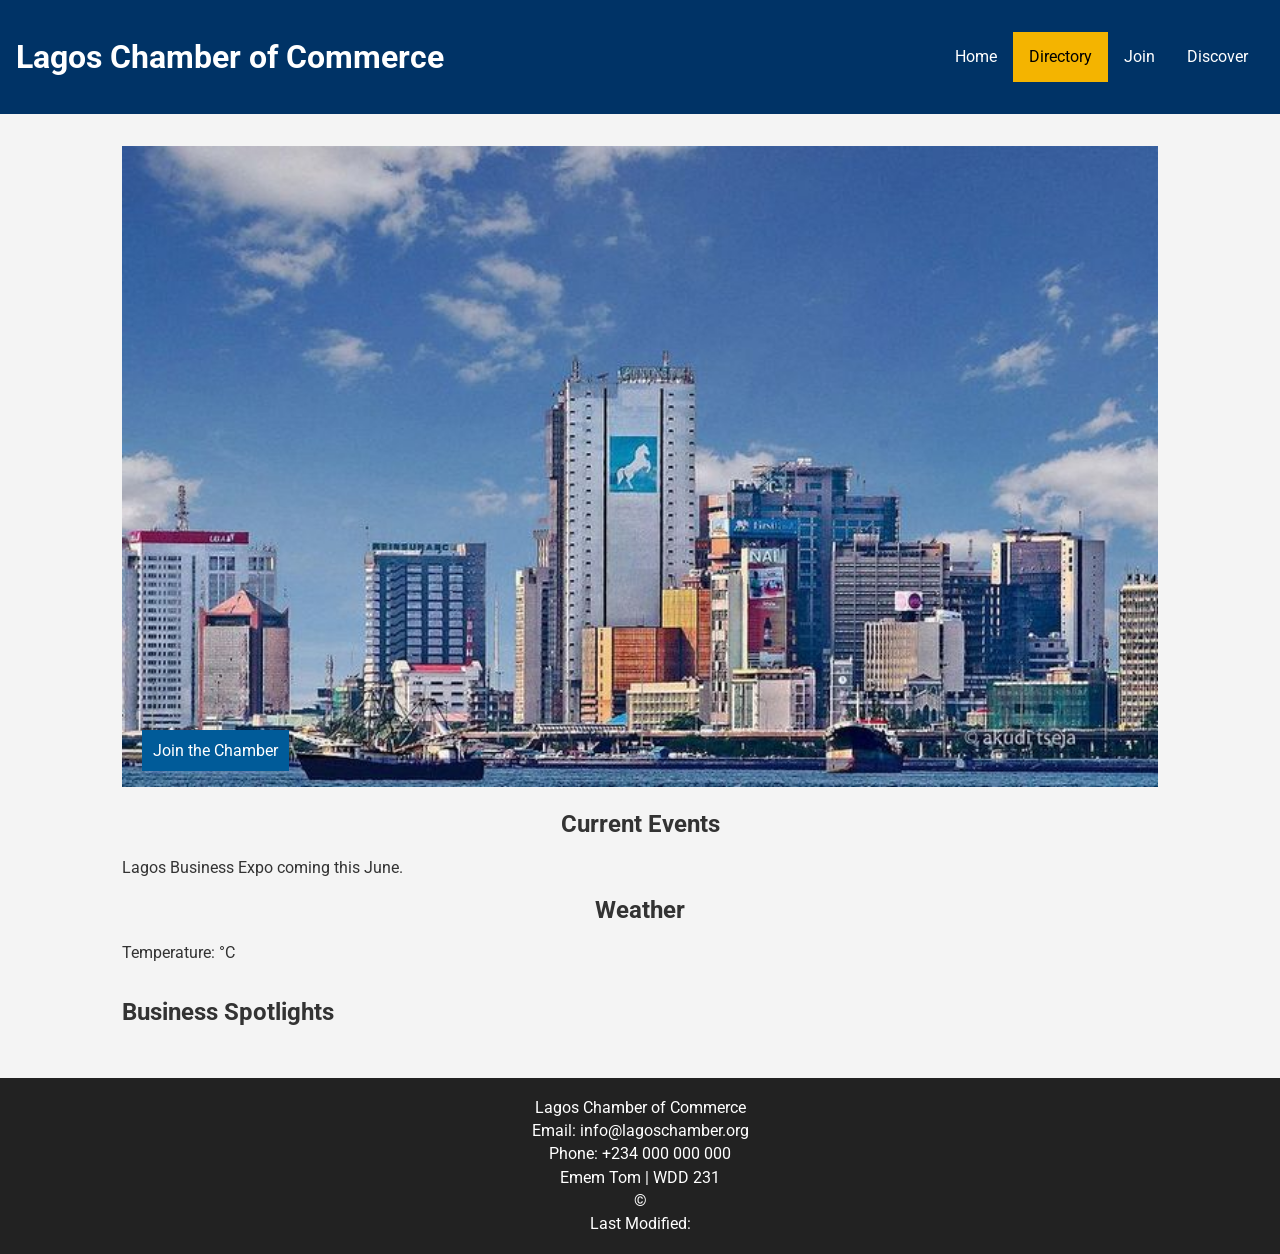
==== chamber/index.html @ 5e9a1094 "feat: Build Chamber of Commerce home and directory pages with weather & spotlight features - Created" ====
<!DOCTYPE html>
<html lang="en">

<head>

    <meta charset="UTF-8">
    <meta name="viewport" content="width=device-width, initial-scale=1.0">
    <meta name="description"
        content="Project for WDD231 Web Frontend Development I course.Business directory for the Lagos Chamber of Commerce by Tom Emem.">
    <meta name="author" content="Emem Tom">
    <title>Lagos Chamber of Commerce Directory</title>

    <link rel="preconnect" href="https://fonts.googleapis.com">
    <link rel="preconnect" href="https://fonts.gstatic.com" crossorigin>
    <link href="https://fonts.googleapis.com/css2?family=Roboto:wght@400;700&display=swap" rel="stylesheet">

    <link rel="icon" href="images/favicon.ico">

    <meta property="og:title" content="Lagos Chamber Directory">
    <meta property="og:description" content="Explore businesses in the Lagos Chamber of Commerce">
    <meta property="og:image" content="https://tomememstudio.github.io/wdd231/chamber/images/chamber.jpg">
    <meta property="og:url" content="https://tomememstudio.github.io/wdd231/chamber/directory.html">

    <link rel="stylesheet" href="styles/directorynormalize.css">
    <link rel="stylesheet" href="styles/directorysmall.css">
    <link rel="stylesheet" href="styles/directorylarger.css">
    <script src="scripts/home.mjs" defer></script>

</head>

<body>

    <header>
        <h1>Lagos Chamber of Commerce</h1>

        <nav>
            <ul>
                <li><a href="index.html">Home</a></li>
                <li><a href="directory.html" class="active">Directory</a></li>
                <li><a href="#">Join</a></li>
                <li><a href="#">Discover</a></li>
            </ul>
        </nav>
    </header>

    <main>
<section class="hero">
    <img src="images/lagos.jpg" alt="Lagos city skyline">
    <a href="#" class="cta">Join the Chamber</a>
</section>

<section class="events">
    <h2>Current Events</h2>
    <p>Lagos Business Expo coming this June.</p>
</section>

<section class="weather">
    <h2>Weather</h2>
    <p>Temperature: <span id="temp"></span>°C</p>
    <p id="desc"></p>
    <div id="forecast"></div>
</section>

<section class="spotlights">
    <h2>Business Spotlights</h2>
    <div id="spotlight-container"></div>
</section>


    </main>

    <footer>

        <p>Lagos Chamber of Commerce</p>
        <p>Email: info@lagoschamber.org</p>
        <p>Phone: +234 000 000 000</p>

        <p>Emem Tom | WDD 231</p>

        <p>© <span id="year"></span></p>
        <p>Last Modified: <span id="lastModified"></span></p>

    </footer>

</body>

</html>
---- chamber/styles/directorynormalize.css ----
/* normalize.css */

/* Document */
html {
    line-height: 1.15;
    -webkit-text-size-adjust: 100%;
}

/* Sections */
body {
    margin: 0;
}

/* Headings */
h1 {
    font-size: 2em;
    margin: 0.67em 0;
}

/* Grouping content */
hr {
    box-sizing: content-box;
    height: 0;
    overflow: visible;
}

/* Text-level semantics */
a {
    background-color: transparent;
}

/* Embedded content */
img {
    border-style: none;
}

/* Forms */
button,
input,
optgroup,
select,
textarea {
    font-family: inherit;
    font-size: 100%;
    margin: 0;
}

/* Buttons */
button {
    appearance: none;
    -webkit-appearance: none;
    -moz-appearance: none;
}

/* Tables */
table {
    border-collapse: collapse;
    border-spacing: 0;
}
---- chamber/styles/directorysmall.css ----
:root {
    --primary: #003366;
    --secondary: #f4f4f4;
    --accent: #f4b400;
    --text: #333;
}

* {
    box-sizing: border-box;
}

body {
    font-family: 'Roboto', sans-serif;
    margin: 0;
    background: var(--secondary);
    color: var(--text);
}

header {
    background: var(--primary);
    color: white;
    padding: 1rem;
    text-align: center;
}

header h1 {
    margin: 0;
}

nav ul {
    list-style: none;
    padding: 0;
    margin-top: 1rem;
}

nav li {
    border-top: 1px solid rgba(255, 255, 255, 0.3);
}

nav a {
    display: block;
    padding: .8rem;
    text-decoration: none;
    color: white;
}

nav a:hover {
    background: var(--accent);
    color: black;
}

main {
    padding: 1rem;
    max-width: 1100px;
    margin: auto;
}
.hero {
    position: relative;
}

.hero img {
    width: 100%;
    height: auto;
}

.cta {
    position: absolute;
    bottom: 20px;
    left: 20px;
    background: #005b99;
    color: white;
    padding: 0.7rem;
    text-decoration: none;
}

.spotlights {
    display: flex;
    flex-direction: column;
    gap: 1rem;
}

h2 {
    text-align: center;
}

.menu {
    display: flex;
    justify-content: center;
    gap: 1rem;
    margin: 1rem 0;
}

.menu button {
    padding: .6rem 1rem;
    border: none;
    background: var(--primary);
    color: white;
    cursor: pointer;
}

.menu button:hover {
    background: var(--accent);
}

#members.grid {
    display: grid;
    grid-template-columns: 1fr;
    gap: 1rem;
}

.card {
    background: white;
    border-radius: 6px;
    padding: 1rem;
    text-align: center;
}
.card img {
    width: 100%;
    max-width: 250px;
    height: 180px;
    object-fit: cover;
    border-radius: 6px;
    display: block;
    margin: 0 auto;
}

.card h3 {
    margin: .5rem 0;
}
.active {
    background: var(--accent);
    color: black;
}
/* ---------- LIST VIEW ---------- */

#members.list {
    display: block;
}

#members.list .card {
    text-align: left;
    border-bottom: 1px solid #ccc;
}

#members.list img {
    display: none;
}

/* ---------- FOOTER ---------- */

footer {
    background: #222;
    color: white;
    text-align: center;
    padding: 1rem;
}

footer p {
    margin: .3rem;
}
---- chamber/styles/directorylarger.css ----
@media screen and (min-width: 640px) {
    
    header {
        display: flex;
        justify-content: space-between;
        align-items: center;
    }

    nav ul {
        display: flex;
    }

    nav li {
        border: none;
    }

    nav a {
        padding: 1rem;
    }

    #members.grid {
        grid-template-columns: repeat(2, 1fr);
    }

}

@media screen and (min-width: 900px) {

    #members.grid {
        grid-template-columns: repeat(3, 1fr);
    }

    .card:hover {
        transform: scale(1.03);
        transition: 0.3s;
    }

    main {
        padding: 2rem;
    }

}

@media (min-width: 768px) {
    .spotlights {
        flex-direction: row;
    }
}
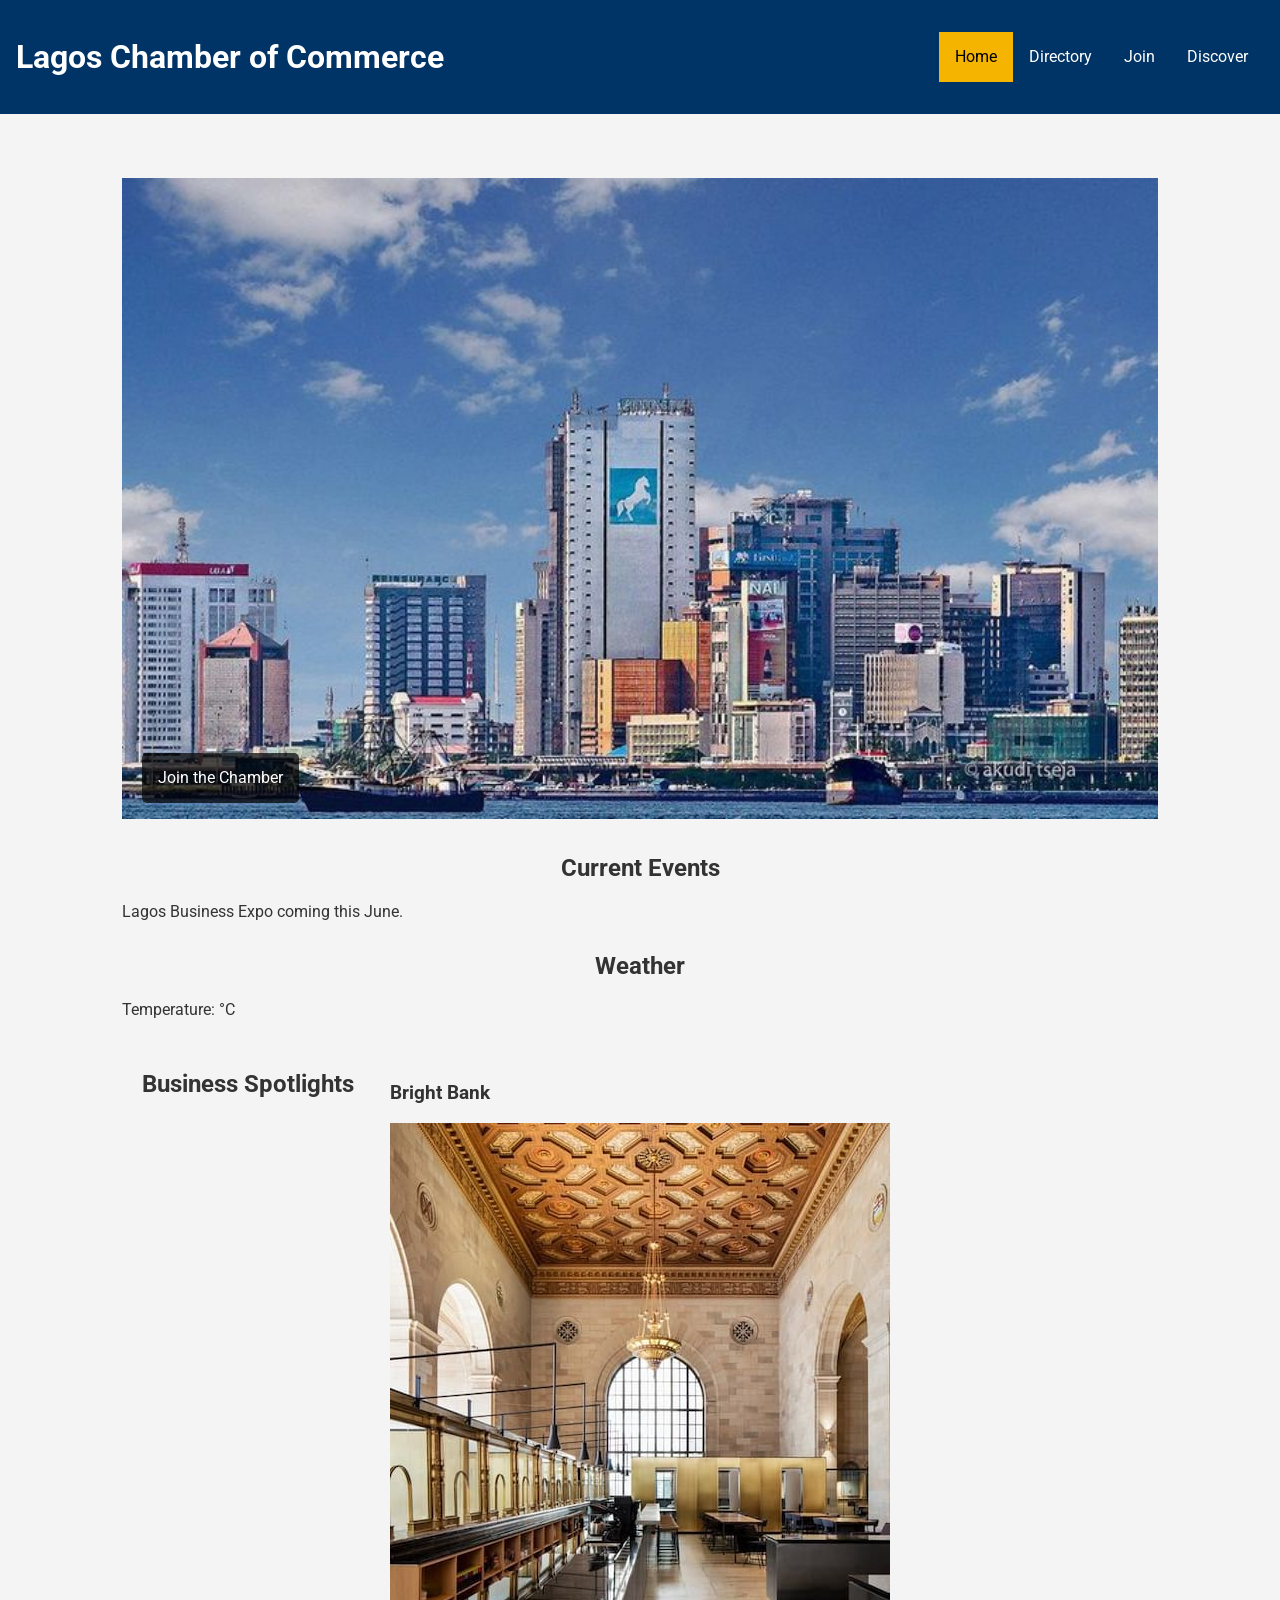
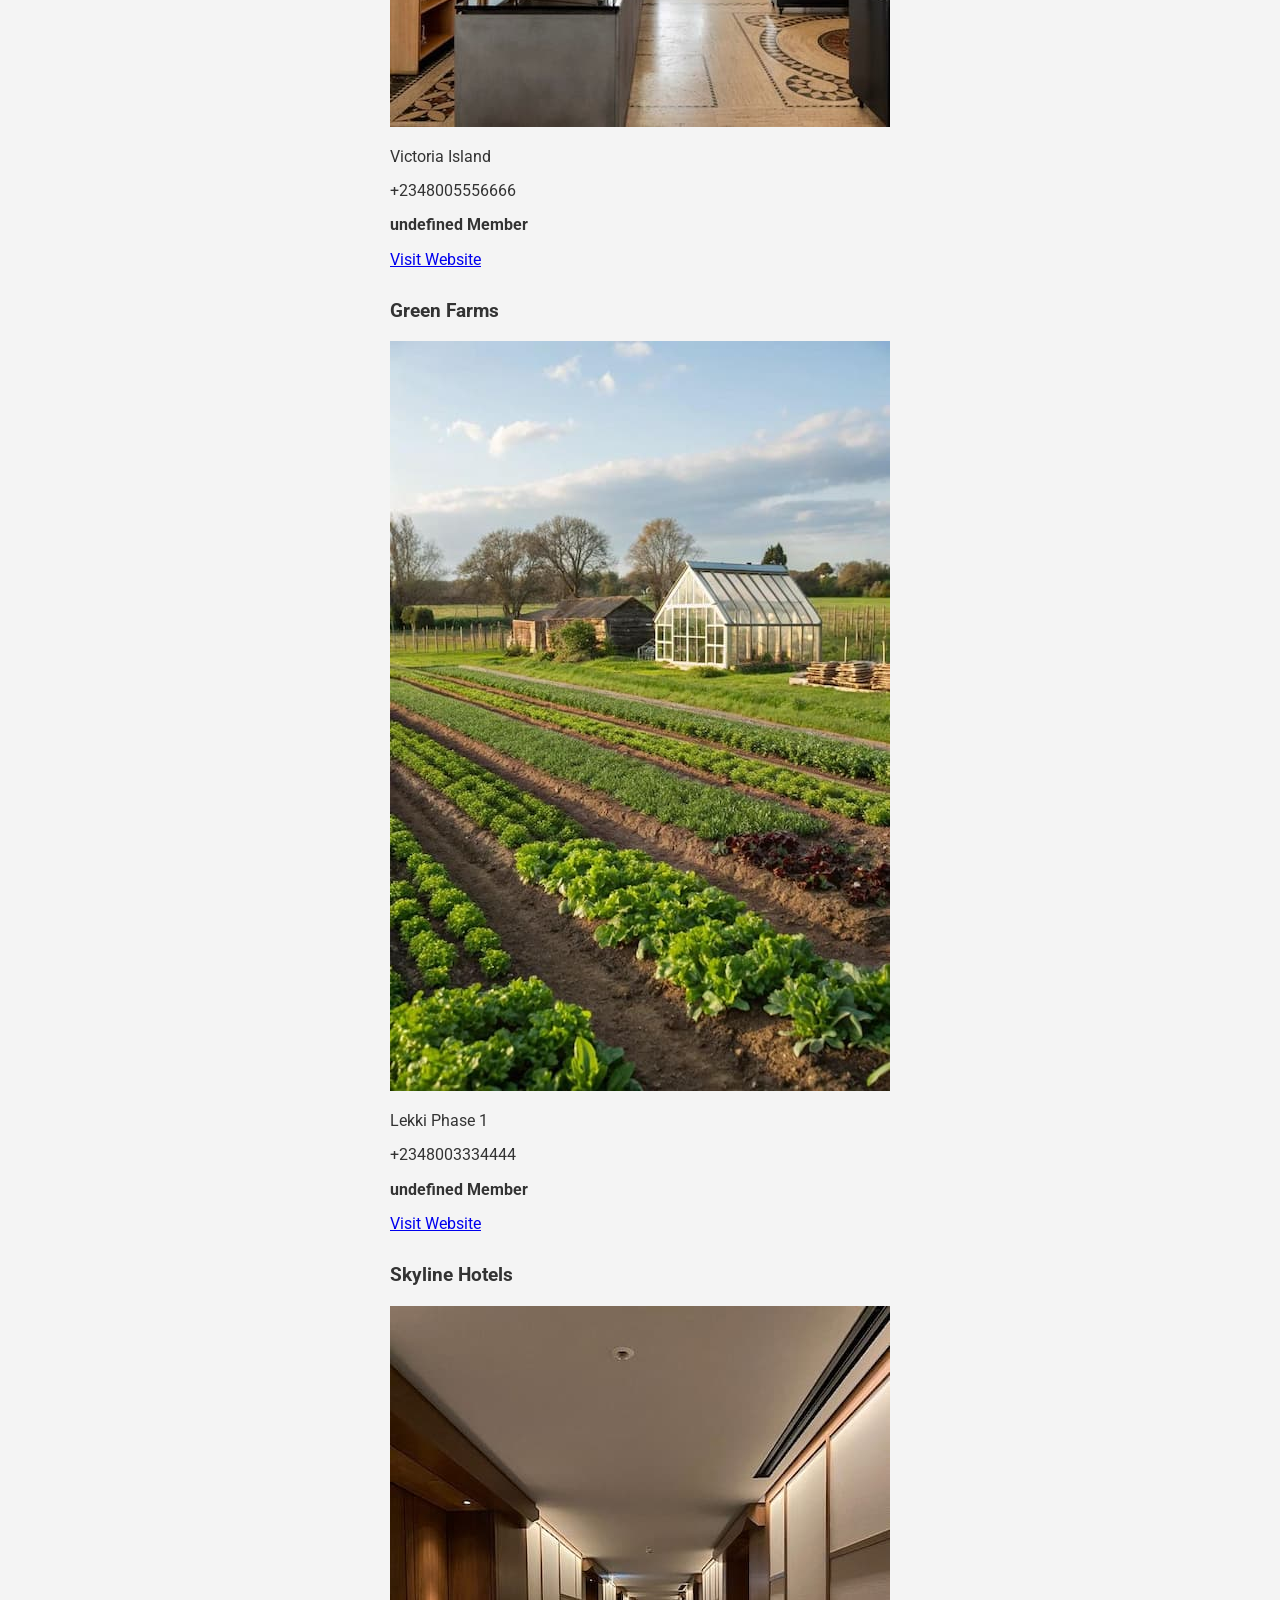
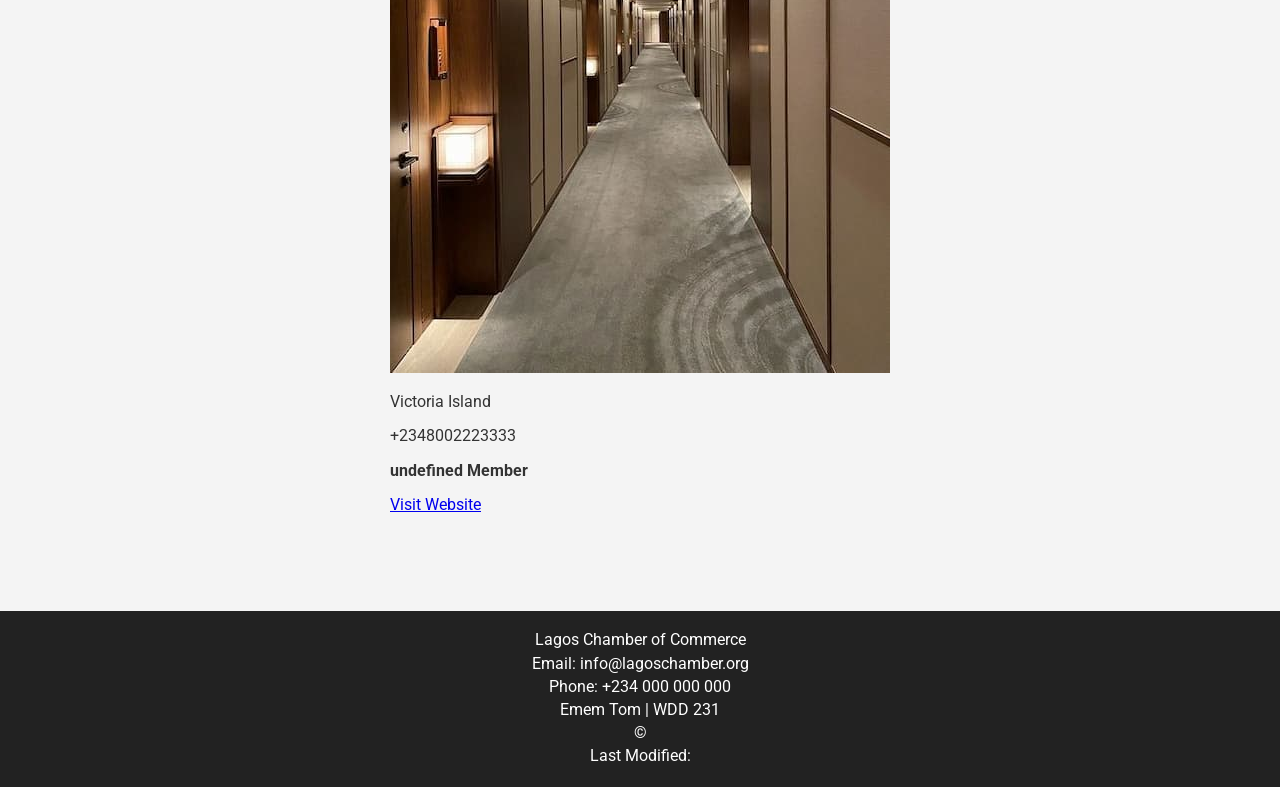
==== commit f0e5437f: "- Added dialog element to display course details dynamically - Created reusable modal structure with" ====
--- a/chamber/index.html
+++ b/chamber/index.html
@@ -35,8 +35,8 @@
 
         <nav>
             <ul>
-                <li><a href="index.html">Home</a></li>
-                <li><a href="directory.html" class="active">Directory</a></li>
+                <li><a href="index.html" class="active">Home</a></li>
+                <li><a href="directory.html">Directory</a></li>
                 <li><a href="#">Join</a></li>
                 <li><a href="#">Discover</a></li>
             </ul>
--- a/chamber/styles/directorysmall.css
+++ b/chamber/styles/directorysmall.css
@@ -157,4 +157,18 @@
 
 footer p {
     margin: .3rem;
+}
+.cta {
+    position: absolute;
+    bottom: 20px;
+}
+
+.cta {
+    background: rgba(0, 0, 0, 0.7);
+    padding: 1rem;
+    border-radius: 5px;
+}
+
+section {
+    margin: 2rem 0;
 }
--- a/chamber/styles/directorylarger.css
+++ b/chamber/styles/directorylarger.css
@@ -45,4 +45,11 @@
     .spotlights {
         flex-direction: row;
     }
+}
+@media (min-width: 768px) {
+    .spotlights {
+        display: grid;
+        grid-template-columns: repeat(3, 1fr);
+        gap: 1rem;
+    }
 }
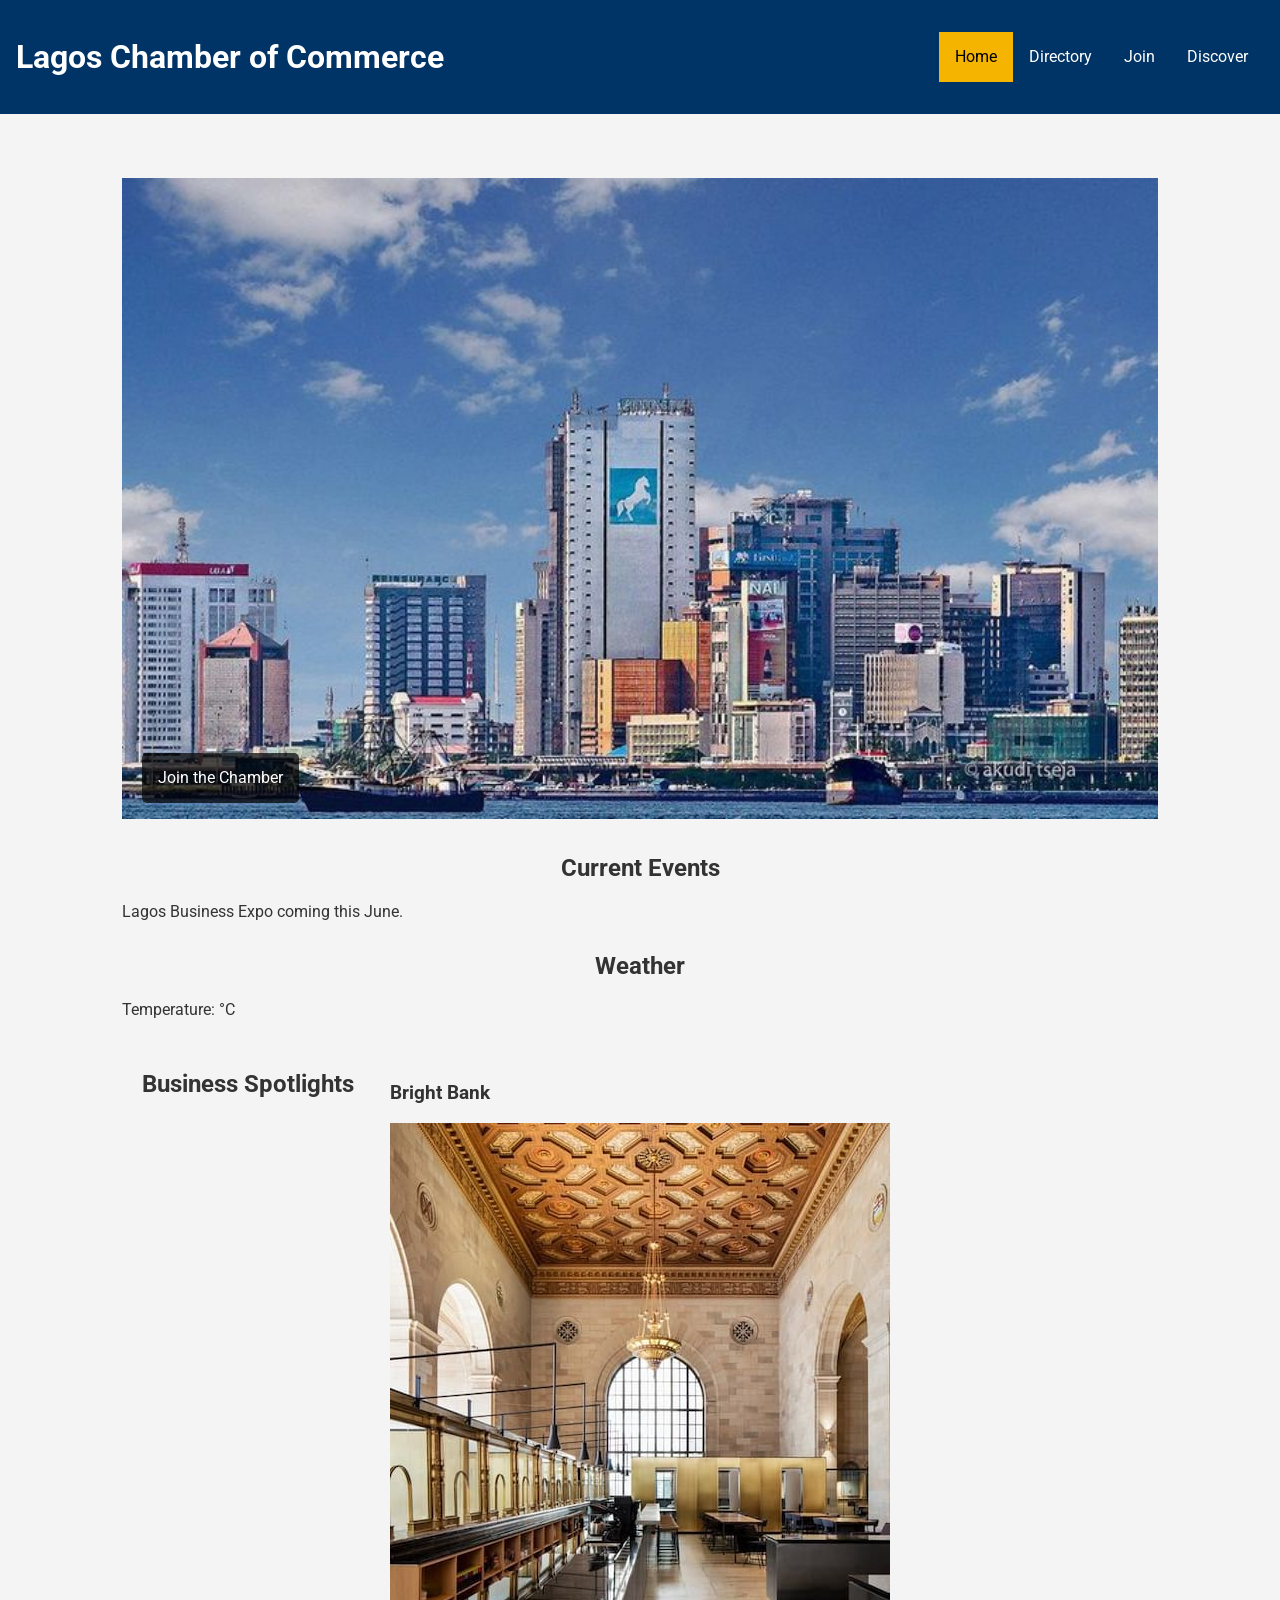
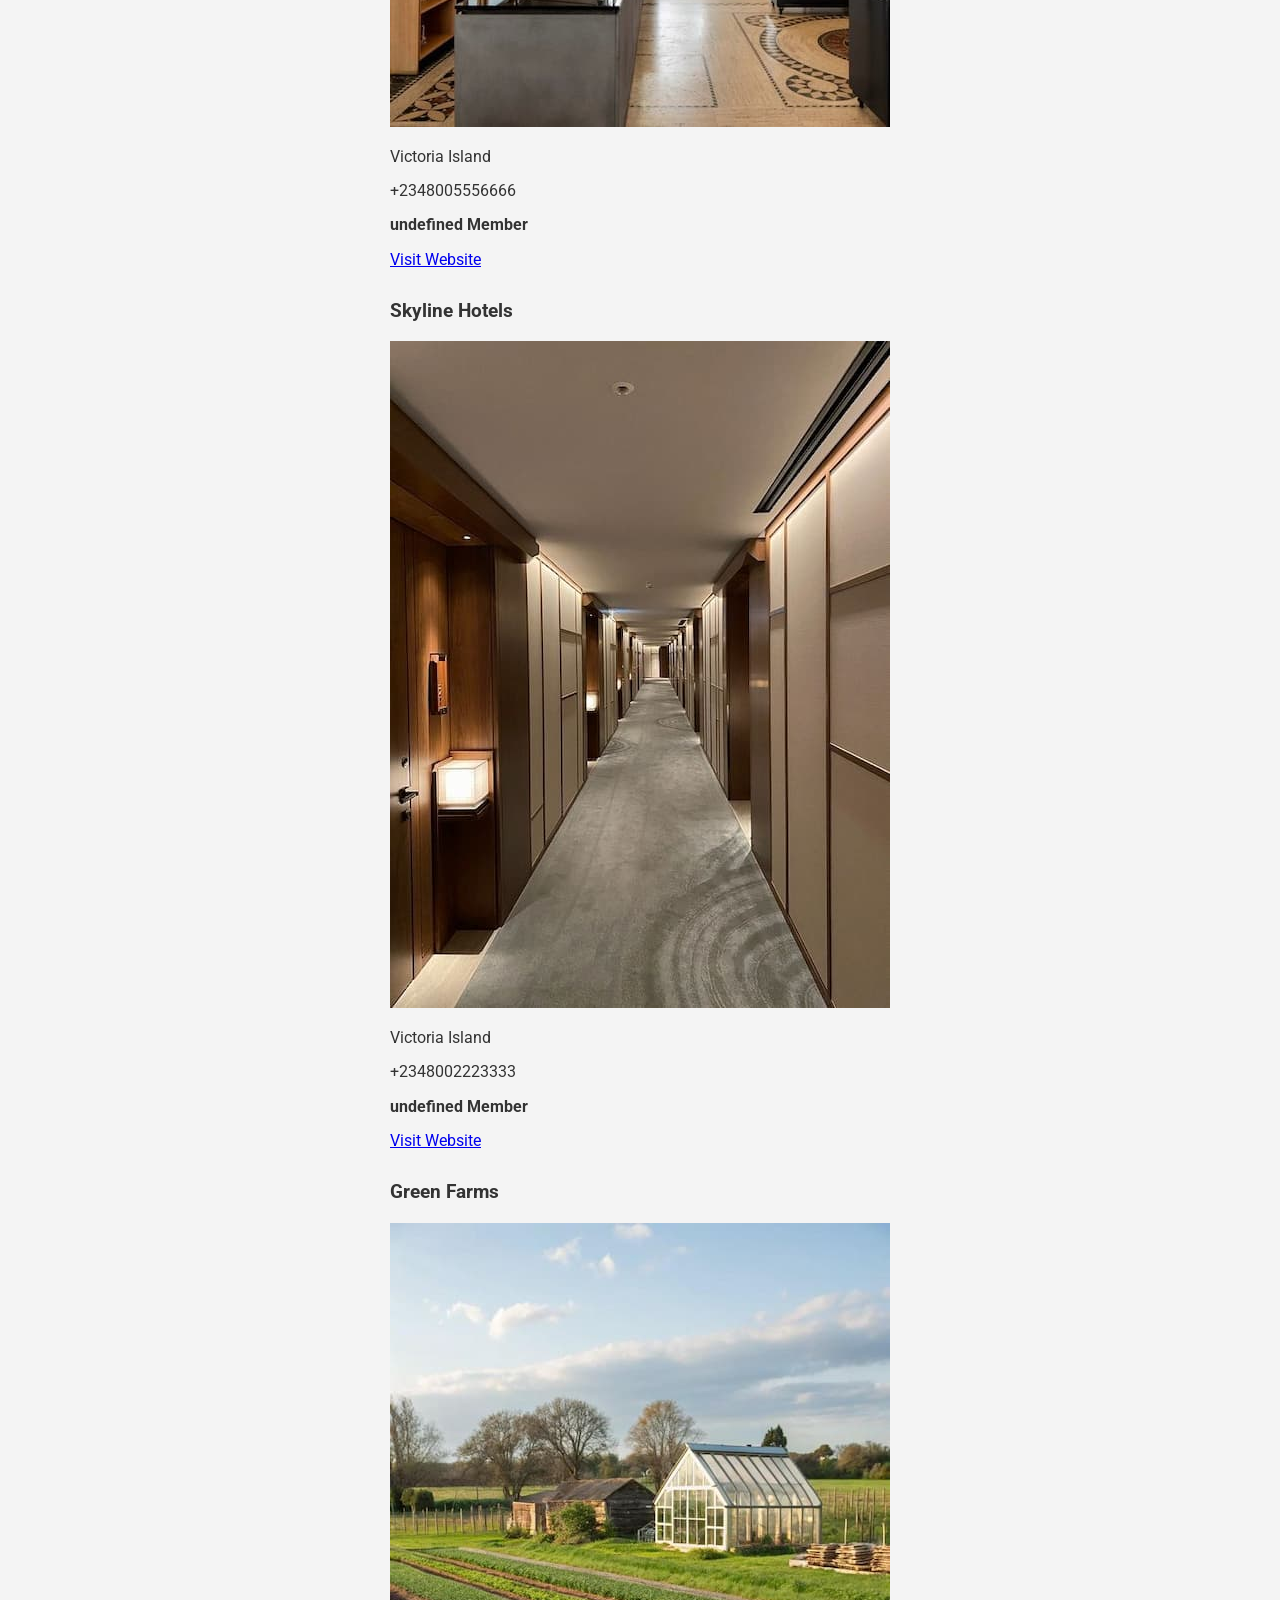
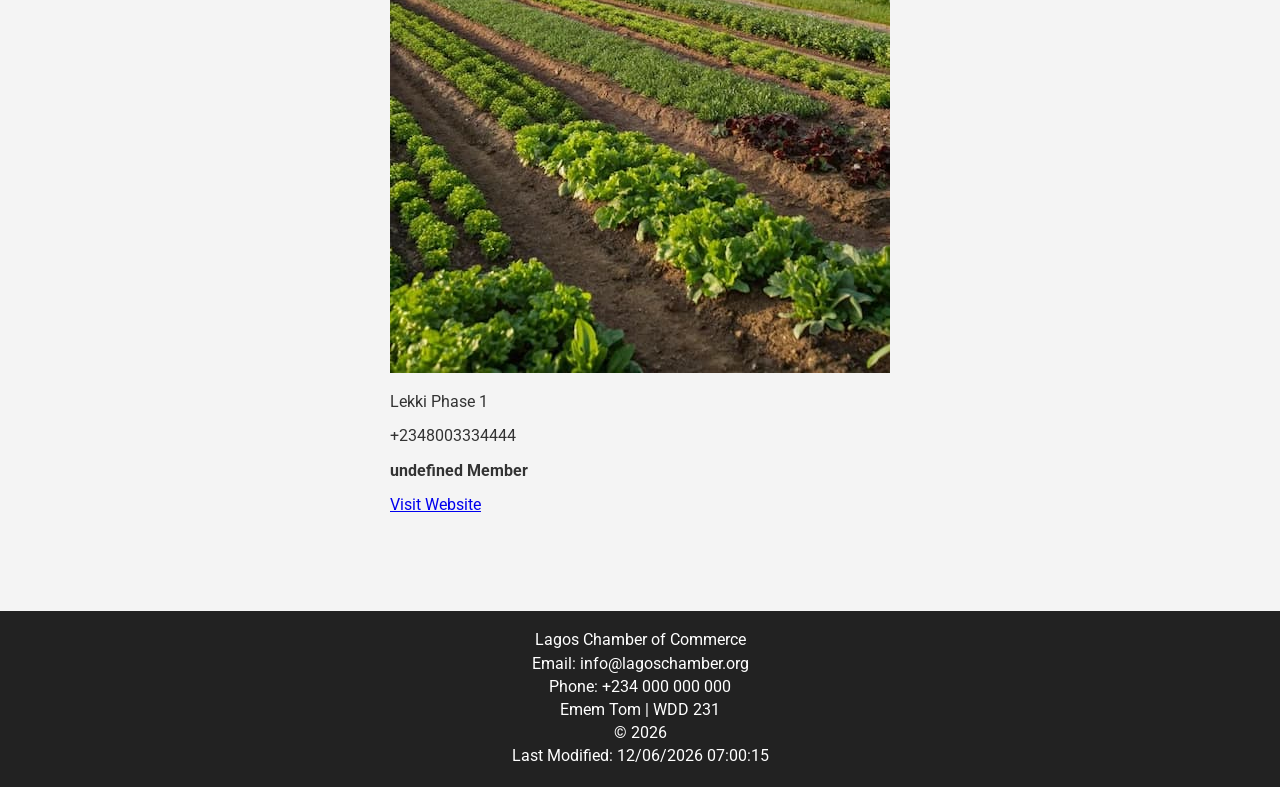
==== commit 7cae9d5f: "feat: add chamber join page with membership form and modals - created join.html with membership appl" ====
--- a/chamber/index.html
+++ b/chamber/index.html
@@ -37,7 +37,7 @@
             <ul>
                 <li><a href="index.html" class="active">Home</a></li>
                 <li><a href="directory.html">Directory</a></li>
-                <li><a href="#">Join</a></li>
+                <li><a href="join.html">Join</a></li>
                 <li><a href="#">Discover</a></li>
             </ul>
         </nav>
--- a/chamber/styles/directorysmall.css
+++ b/chamber/styles/directorysmall.css
@@ -171,4 +171,52 @@
 
 section {
     margin: 2rem 0;
+}
+.join-container {
+    display: flex;
+    flex-direction: column;
+    gap: 2rem;
+}
+
+form {
+    display: flex;
+    flex-direction: column;
+    gap: 1rem;
+}
+
+.membership-cards {
+    display: flex;
+    flex-direction: column;
+    gap: 1rem;
+}
+
+.card {
+    border: 1px solid #ccc;
+    padding: 1rem;
+    border-radius: 8px;
+    background: white;
+    text-align: center;
+
+    opacity: 0;
+    transform: translateY(20px);
+    animation: cardFade 1s forwards;
+}
+
+.card:nth-child(2) {
+    animation-delay: .2s;
+}
+
+.card:nth-child(3) {
+    animation-delay: .4s;
+}
+
+.card:nth-child(4) {
+    animation-delay: .6s;
+}
+
+@keyframes cardFade {
+    to {
+        opacity: 1;
+        transform: translateY(0);
+    }
 }
--- a/chamber/styles/directorylarger.css
+++ b/chamber/styles/directorylarger.css
@@ -52,4 +52,9 @@
         grid-template-columns: repeat(3, 1fr);
         gap: 1rem;
     }
+}
+.join-container {
+    display: grid;
+    grid-template-columns: 2fr 1fr;
+    gap: 2rem;
 }
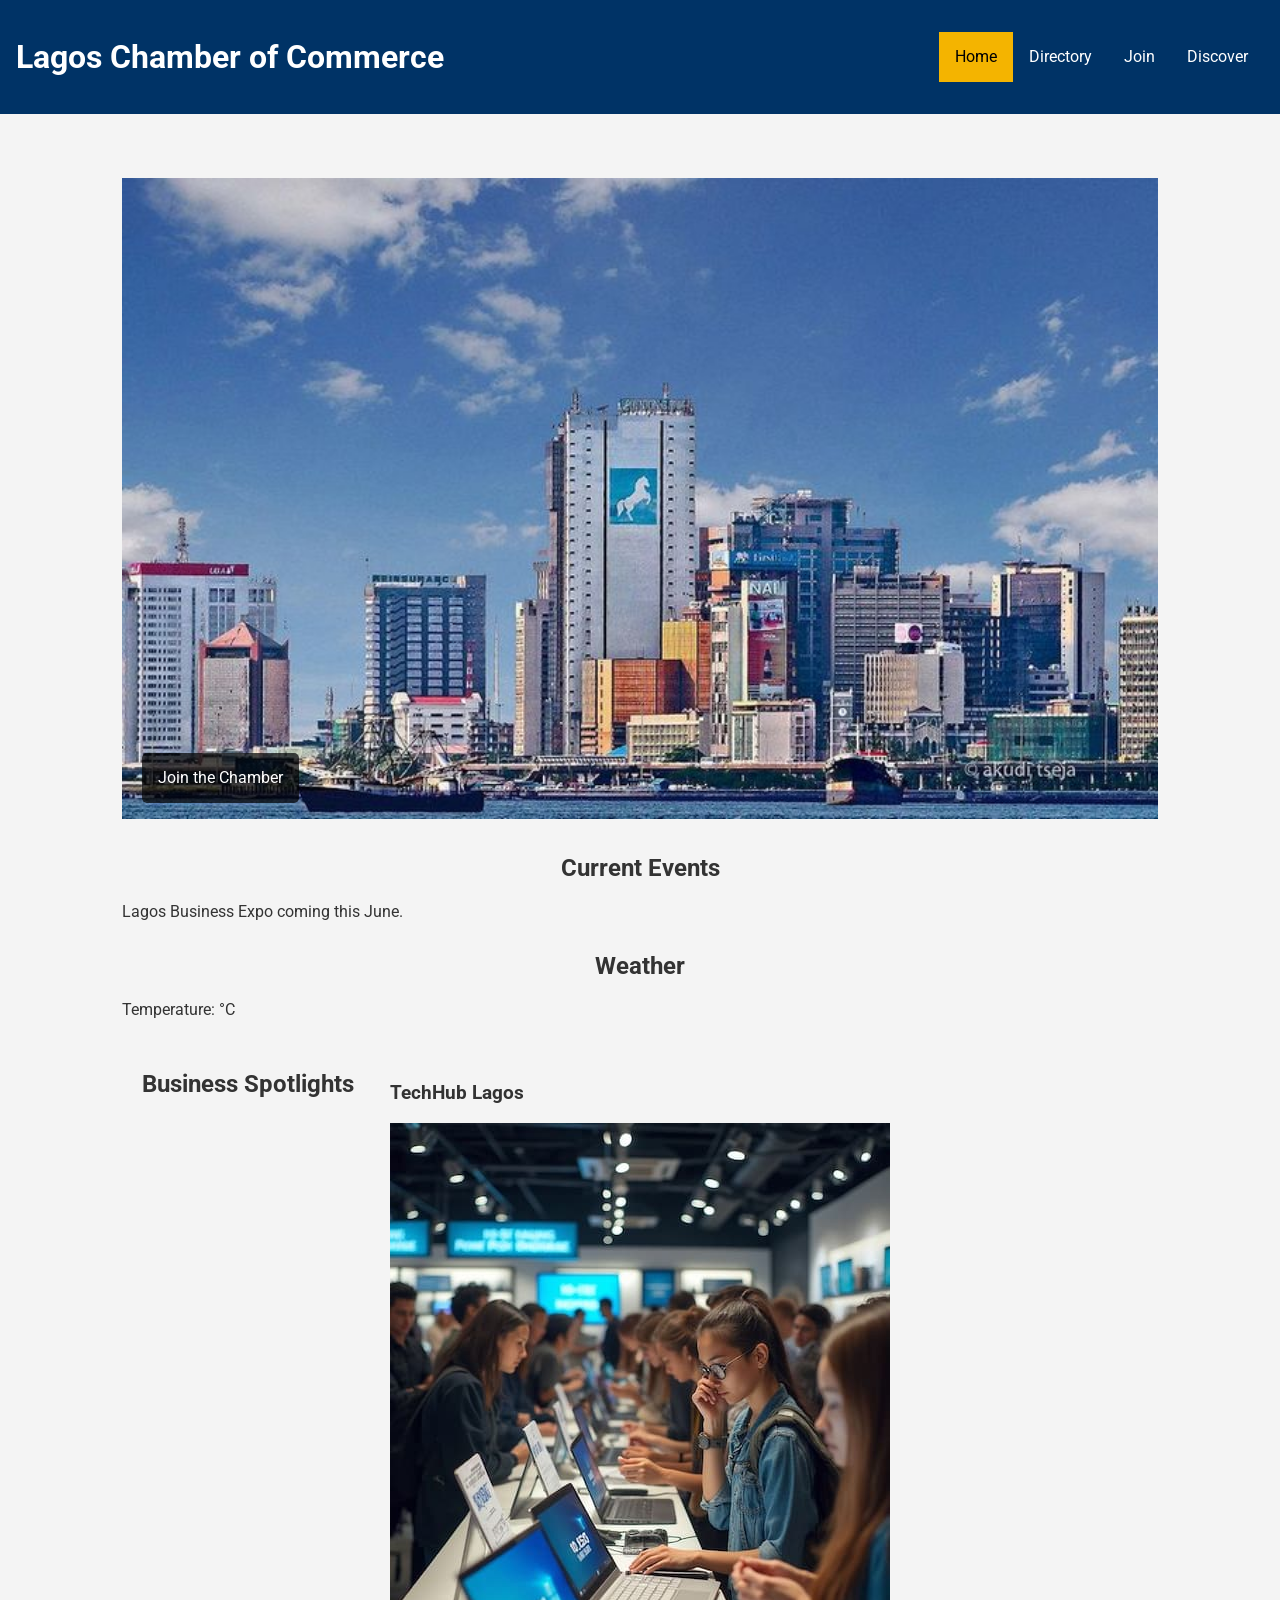
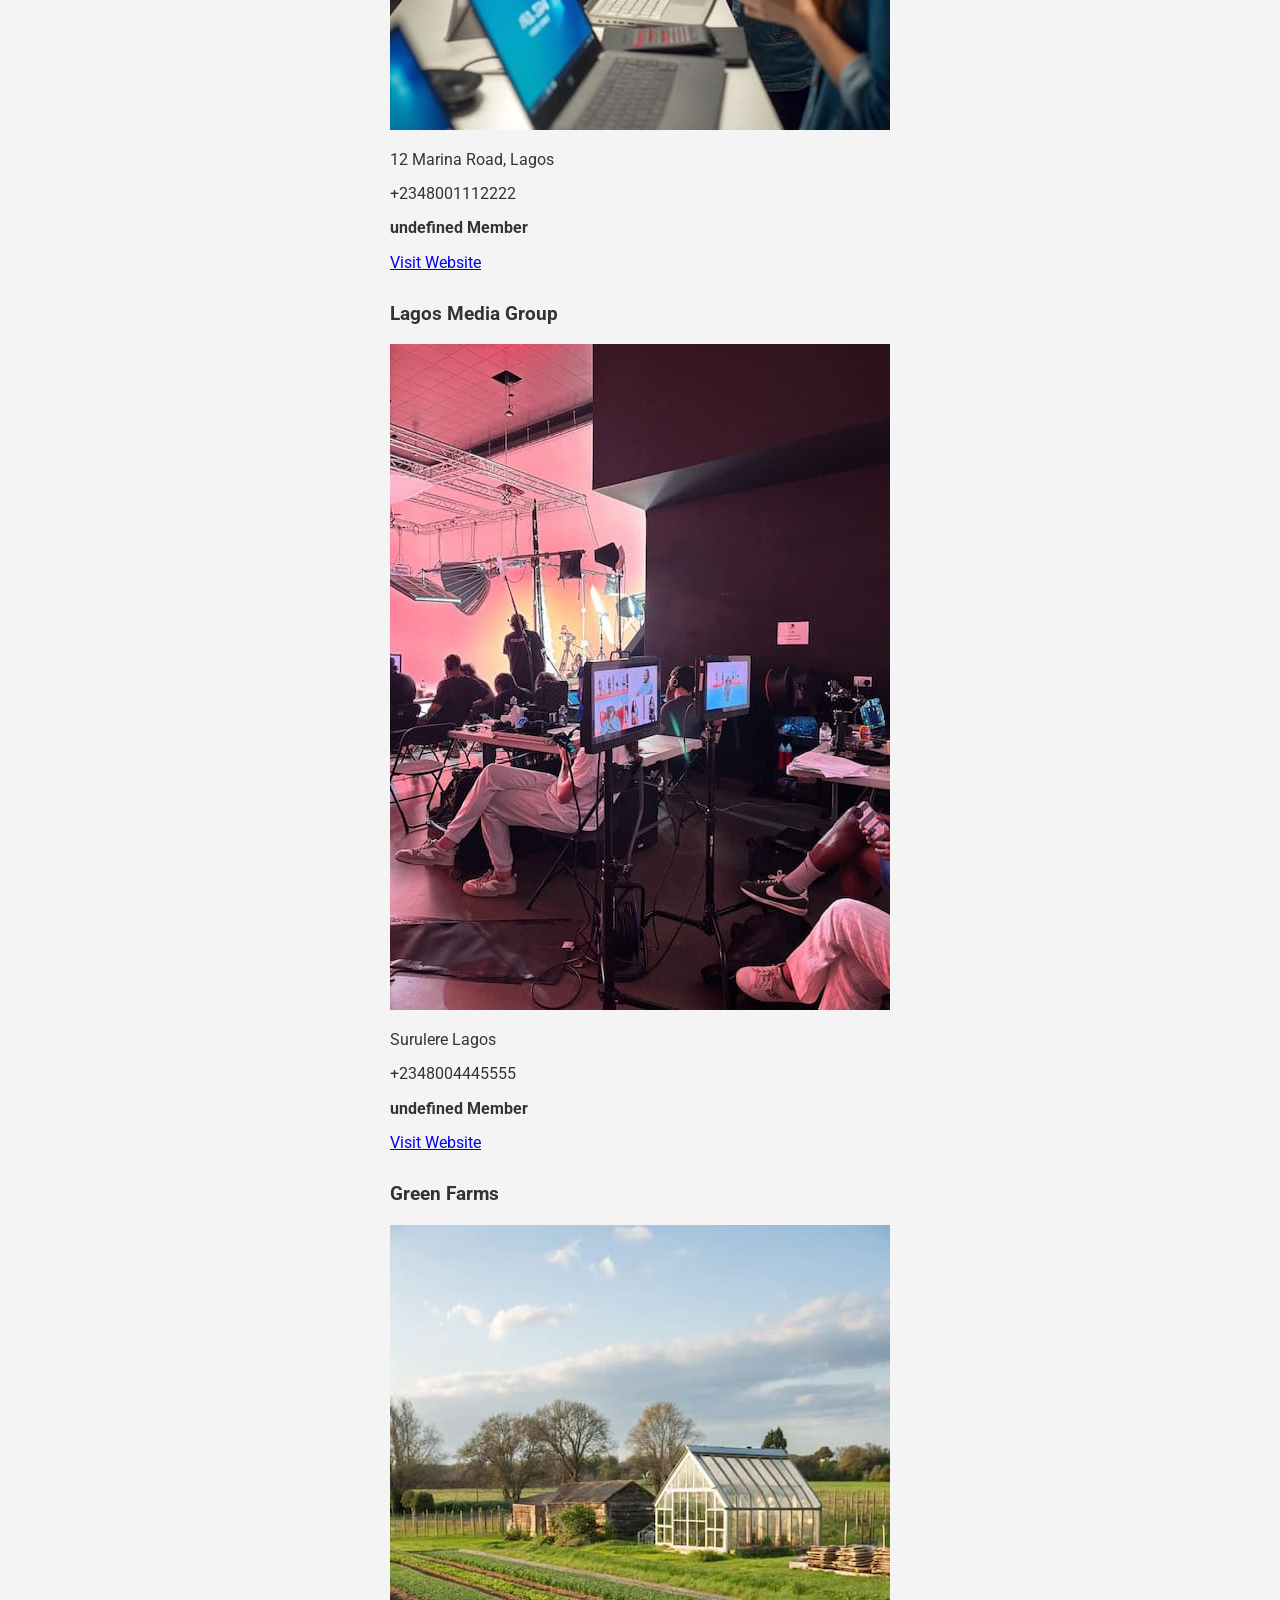
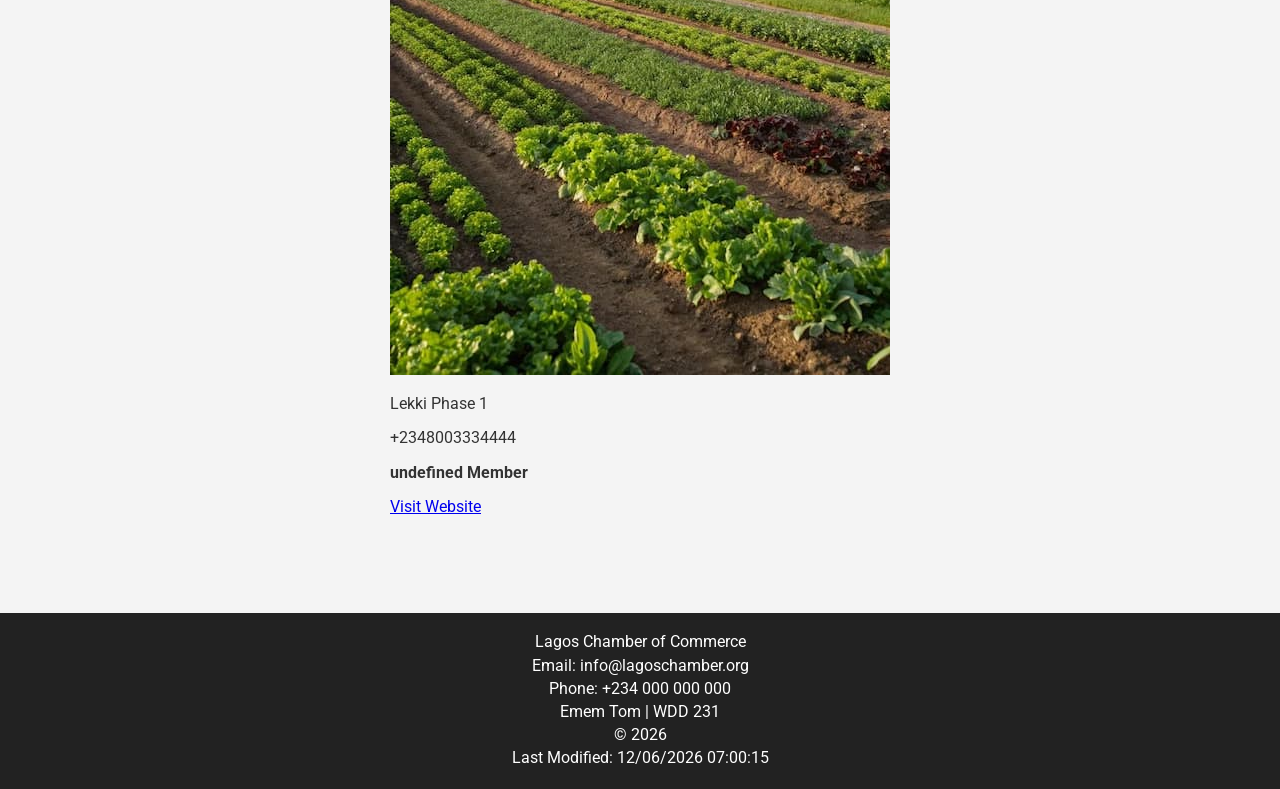
==== commit 480b6466: "Add discover.html template with header, nav, main, and footer Create discover.mjs with JSON data for" ====
--- a/chamber/index.html
+++ b/chamber/index.html
@@ -38,7 +38,7 @@
                 <li><a href="index.html" class="active">Home</a></li>
                 <li><a href="directory.html">Directory</a></li>
                 <li><a href="join.html">Join</a></li>
-                <li><a href="#">Discover</a></li>
+                <li><a href="discover.html">Discover</a></li>
             </ul>
         </nav>
     </header>
--- a/chamber/styles/directorynormalize.css
+++ b/chamber/styles/directorynormalize.css
@@ -56,4 +56,13 @@
 table {
     border-collapse: collapse;
     border-spacing: 0;
+}
+
+@media (min-width:641px) {
+
+    .discover-grid {
+        grid-template-columns: 1fr 1fr;
+        gap: 1rem;
+    }
+
 }
--- a/chamber/styles/directorysmall.css
+++ b/chamber/styles/directorysmall.css
@@ -53,6 +53,7 @@
     padding: 1rem;
     max-width: 1100px;
     margin: auto;
+    overflow-x: hidden;
 }
 .hero {
     position: relative;
@@ -219,4 +220,30 @@
         opacity: 1;
         transform: translateY(0);
     }
+}
+.discover-grid {
+    display: grid;
+    grid-template-columns: repeat(auto-fit, minmax(250px, 1fr));
+    gap: 1rem;
+    width: 100%;
+    max-width: 100%;
+    /* let it respect main's width */
+    margin: 0 auto;
+    box-sizing: border-box;
+}
+
+.place-card,
+.card {
+    width: 100%;
+    /* fills the grid cell */
+    max-width: 100%;
+    /* doesn’t exceed it */
+}
+
+.place-card img {
+    width: 100%;
+    /* responsive images */
+    height: auto;
+    display: block;
+    margin: 0 auto;
 }
--- a/chamber/styles/directorylarger.css
+++ b/chamber/styles/directorylarger.css
@@ -57,4 +57,34 @@
     display: grid;
     grid-template-columns: 2fr 1fr;
     gap: 2rem;
+}
+@media (min-width: 641px) {
+    .discover-grid {
+        grid-template-areas:
+            "card1 card2"
+            "card3 card4"
+            "card5 card6"
+            "card7 card8";
+        max-width: 1100px;
+        /* matches your main content */
+        padding: 0;
+        /* remove extra padding */
+    }
+}
+
+@media (min-width: 1025px) {
+    .discover-grid {
+        grid-template-areas:
+            "card1 card2 card3 card4"
+            "card5 card6 card7 card8";
+        max-width: 1200px;
+    }
+}
+
+@media (min-width:1025px) {
+
+    .discover-grid {
+        grid-template-columns: repeat(4, 1fr);
+    }
+
 }
